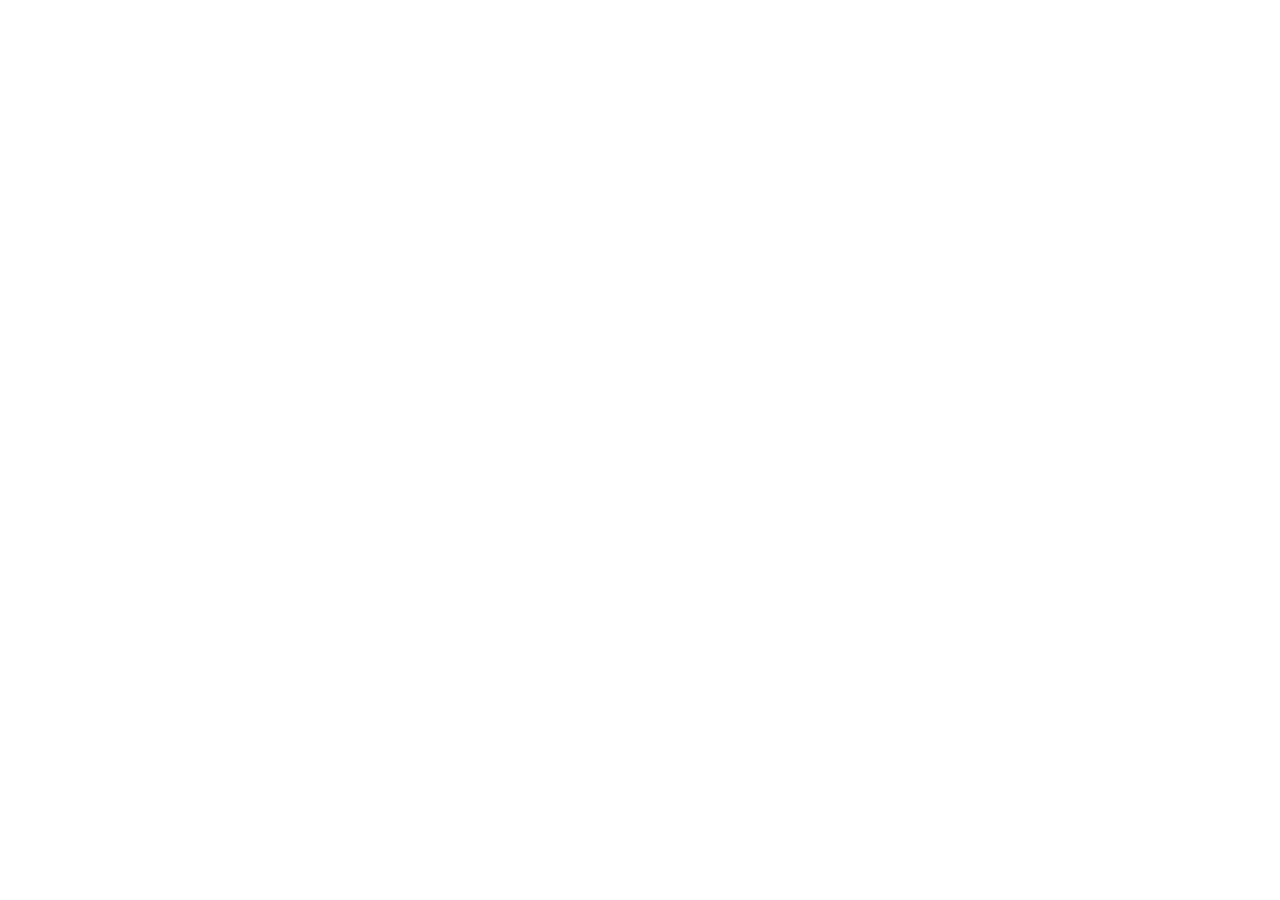
==== html/faq.html @ e1485ad1 "ajout contenu page services" ====
<!doctype html>
<html lang="en">
    <head>
        <meta charset="UTF-8" />
        <meta name="viewport" content="width=device-width, initial-scale=1.0" />
        <title>FAQ</title>
        <link rel="stylesheet" href="../style.css" />
    </head>
    <body>
        <script src="/main.js"></script>
    </body>
</html>
---- style.css ----
/* ----------------------------------------------------------------------------------------------- */
/* ----------------------------------------------------------------------------------------------- */
/* --------------------------------------------- CSS --------------------------------------------- */
/* ----------------------------------------------------------------------------------------------- */
/* ----------------------------------------------------------------------------------------------- */

/* ----------------------------------------------------------------------------------------------- */
/* ----------------------------------------------------------------------------------------------- */
/* -------------------------------------------- GLOBAL ------------------------------------------- */
/* ----------------------------------------------------------------------------------------------- */
/* ----------------------------------------------------------------------------------------------- */
* {
    font-family: "Trebuchet MS", "Lucida Sans Unicode", "Lucida Grande", "Lucida Sans", Arial, sans-serif;
    list-style: none;
    margin: 0;
    padding: 0;
}

body {
    margin: 0;
}
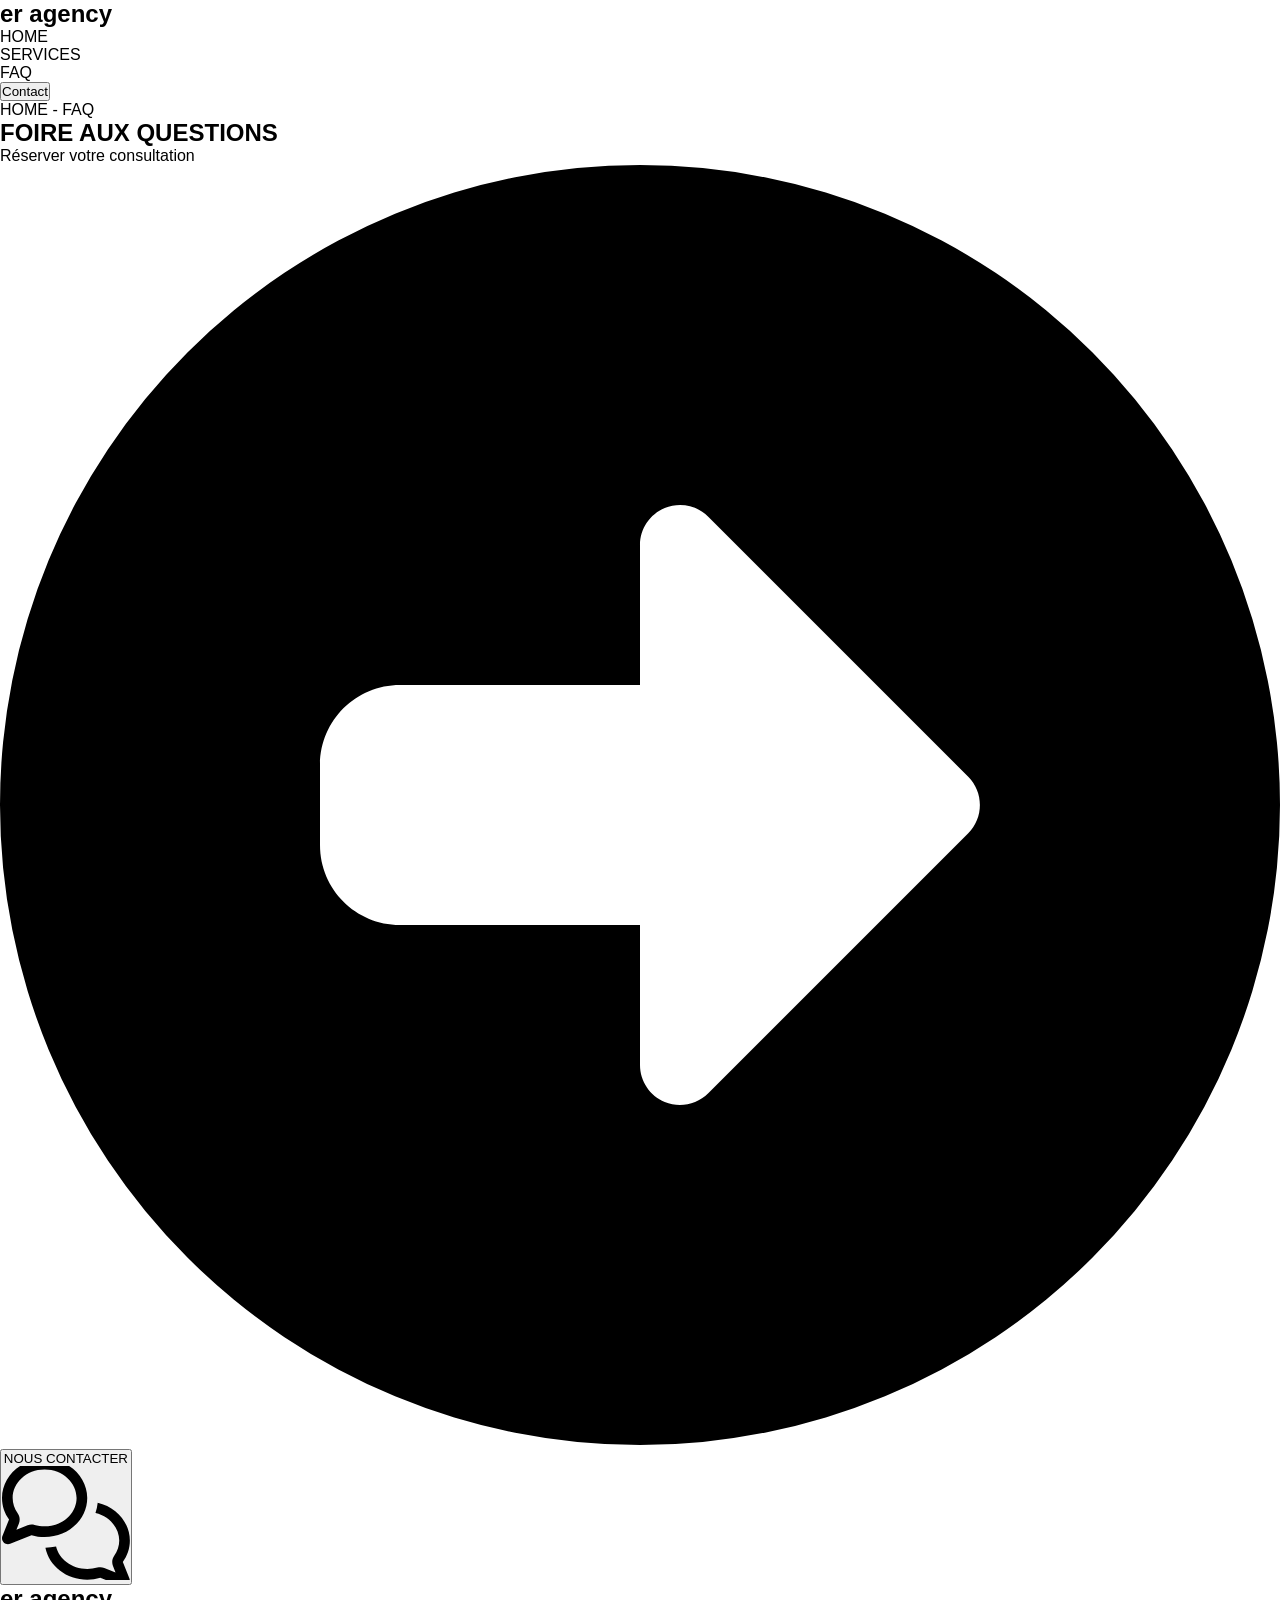
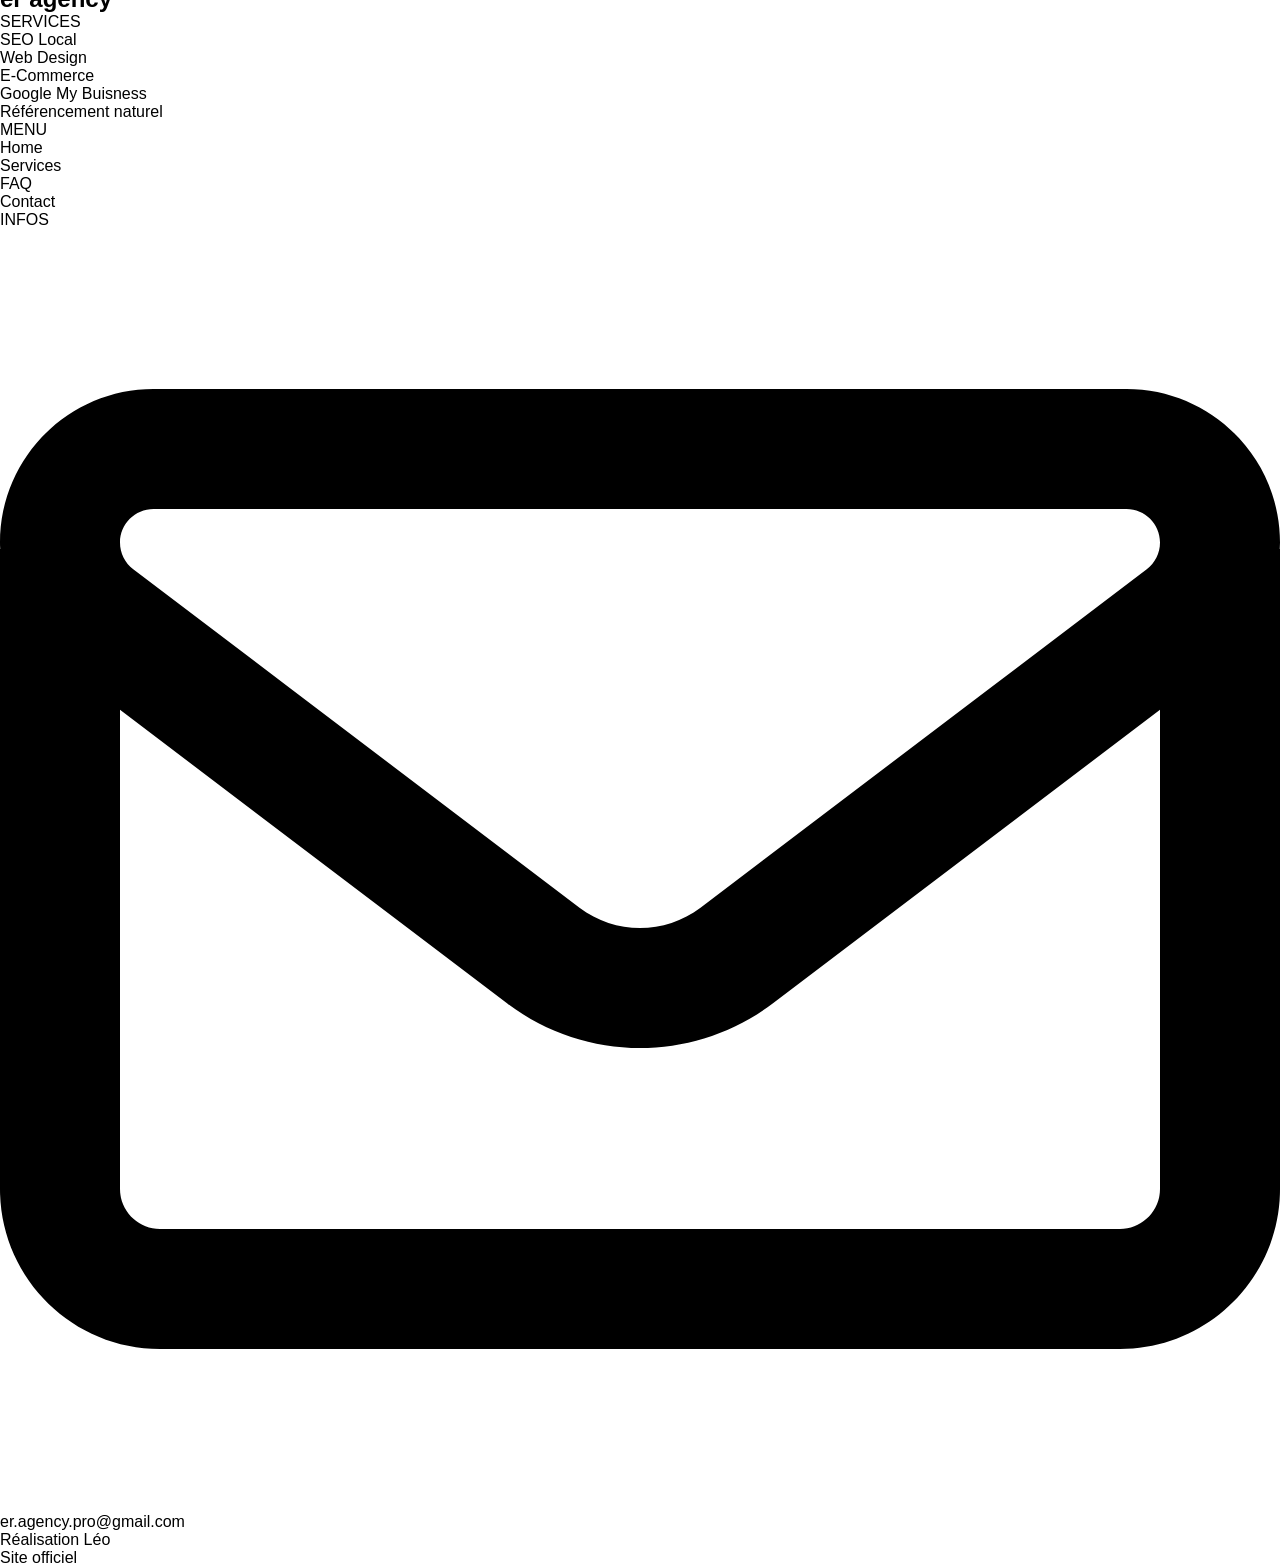
==== commit e20c1307: "ajout contenu page faq" ====
--- a/html/faq.html
+++ b/html/faq.html
@@ -7,6 +7,78 @@
         <link rel="stylesheet" href="../style.css" />
     </head>
     <body>
+        <header>
+            <nav>
+                <h1>er agency</h1>
+                <ul id="ulNavHeader">
+                    <li class="liUlNavHeader">HOME</li>
+                    <li class="liUlNavHeader">SERVICES</li>
+                    <li class="liUlNavHeader">FAQ</li>
+                </ul>
+                <button id="btnNavHeader">Contact</button>
+            </nav>
+            <p>HOME - FAQ</p>
+            <h2>FOIRE AUX QUESTIONS</h2>
+        </header>
+        <section></section>
+        <section>
+            <div>
+                <p>
+                    Réserver votre consultation
+                    <span
+                        ><svg xmlns="http://www.w3.org/2000/svg" viewBox="0 0 512 512">
+                            <path
+                                d="M0 256a256 256 0 1 0 512 0 256 256 0 1 0 -512 0zm387.3 11.3l-104 104c-4.6 4.6-11.5 5.9-17.4 3.5S256 366.5 256 360l0-56-96 0c-17.7 0-32-14.3-32-32l0-32c0-17.7 14.3-32 32-32l96 0 0-56c0-6.5 3.9-12.3 9.9-14.8s12.9-1.1 17.4 3.5l104 104c6.2 6.2 6.2 16.4 0 22.6z"
+                            /></svg
+                    ></span>
+                </p>
+                <button>
+                    NOUS CONTACTER
+                    <span
+                        ><svg xmlns="http://www.w3.org/2000/svg" viewBox="0 0 576 512">
+                            <path
+                                d="M76.2 258.7c6.1-15.2 4-32.6-5.6-45.9-14.5-20.1-22.6-43.7-22.6-68.8 0-66.8 60.5-128 144-128s144 61.2 144 128-60.5 128-144 128c-15.9 0-31.1-2.3-45.3-6.5-10.3-3.1-21.4-2.5-31.4 1.5l-50.4 20.2 11.4-28.5zM0 144c0 35.8 11.6 69.1 31.7 96.8L1.9 315.2c-1.3 3.2-1.9 6.6-1.9 10 0 14.8 12 26.8 26.8 26.8 3.4 0 6.8-.7 10-1.9l96.3-38.5c18.6 5.5 38.4 8.4 58.9 8.4 106 0 192-78.8 192-176S298-32 192-32 0 46.8 0 144zM384 512c20.6 0 40.3-3 58.9-8.4l96.3 38.5c3.2 1.3 6.6 1.9 10 1.9 14.8 0 26.8-12 26.8-26.8 0-3.4-.7-6.8-1.9-10l-29.7-74.4c20-27.8 31.7-61.1 31.7-96.8 0-82.4-61.7-151.5-145-170.7-1.6 16.3-5.1 31.9-10.1 46.9 63.9 14.8 107.2 67.3 107.2 123.9 0 25.1-8.1 48.7-22.6 68.8-9.6 13.3-11.7 30.6-5.6 45.9l11.4 28.5-50.4-20.2c-10-4-21.1-4.5-31.4-1.5-14.2 4.2-29.4 6.5-45.3 6.5-72.2 0-127.1-45.7-140.7-101.2-15.6 3.2-31.7 5-48.1 5.2 16.4 81.9 94.7 144 188.8 144z"
+                            /></svg
+                    ></span>
+                </button>
+            </div>
+        </section>
+        <footer>
+            <div>
+                <h2>er agency</h2>
+                <ul>
+                    <p>SERVICES</p>
+                    <li>SEO Local</li>
+                    <li>Web Design</li>
+                    <li>E-Commerce</li>
+                    <li>Google My Buisness</li>
+                    <li>Référencement naturel</li>
+                </ul>
+                <ul>
+                    <p>MENU</p>
+                    <li>Home</li>
+                    <li>Services</li>
+                    <li>FAQ</li>
+                    <li>Contact</li>
+                </ul>
+                <ul>
+                    <p>INFOS</p>
+                    <li>
+                        <span>
+                            <svg xmlns="http://www.w3.org/2000/svg" viewBox="0 0 512 512">
+                                <path
+                                    d="M61.4 64C27.5 64 0 91.5 0 125.4 0 126.3 0 127.1 .1 128L0 128 0 384c0 35.3 28.7 64 64 64l384 0c35.3 0 64-28.7 64-64l0-256-.1 0c0-.9 .1-1.7 .1-2.6 0-33.9-27.5-61.4-61.4-61.4L61.4 64zM464 192.3L464 384c0 8.8-7.2 16-16 16L64 400c-8.8 0-16-7.2-16-16l0-191.7 154.8 117.4c31.4 23.9 74.9 23.9 106.4 0L464 192.3zM48 125.4C48 118 54 112 61.4 112l389.2 0c7.4 0 13.4 6 13.4 13.4 0 4.2-2 8.2-5.3 10.7L280.2 271.5c-14.3 10.8-34.1 10.8-48.4 0L53.3 136.1c-3.3-2.5-5.3-6.5-5.3-10.7z"
+                                /></svg
+                            >er.agency.pro@gmail.com
+                        </span>
+                    </li>
+                </ul>
+            </div>
+            <div>
+                <p>Réalisation Léo</p>
+                <p>Site officiel</p>
+            </div>
+        </footer>
         <script src="/main.js"></script>
     </body>
 </html>
